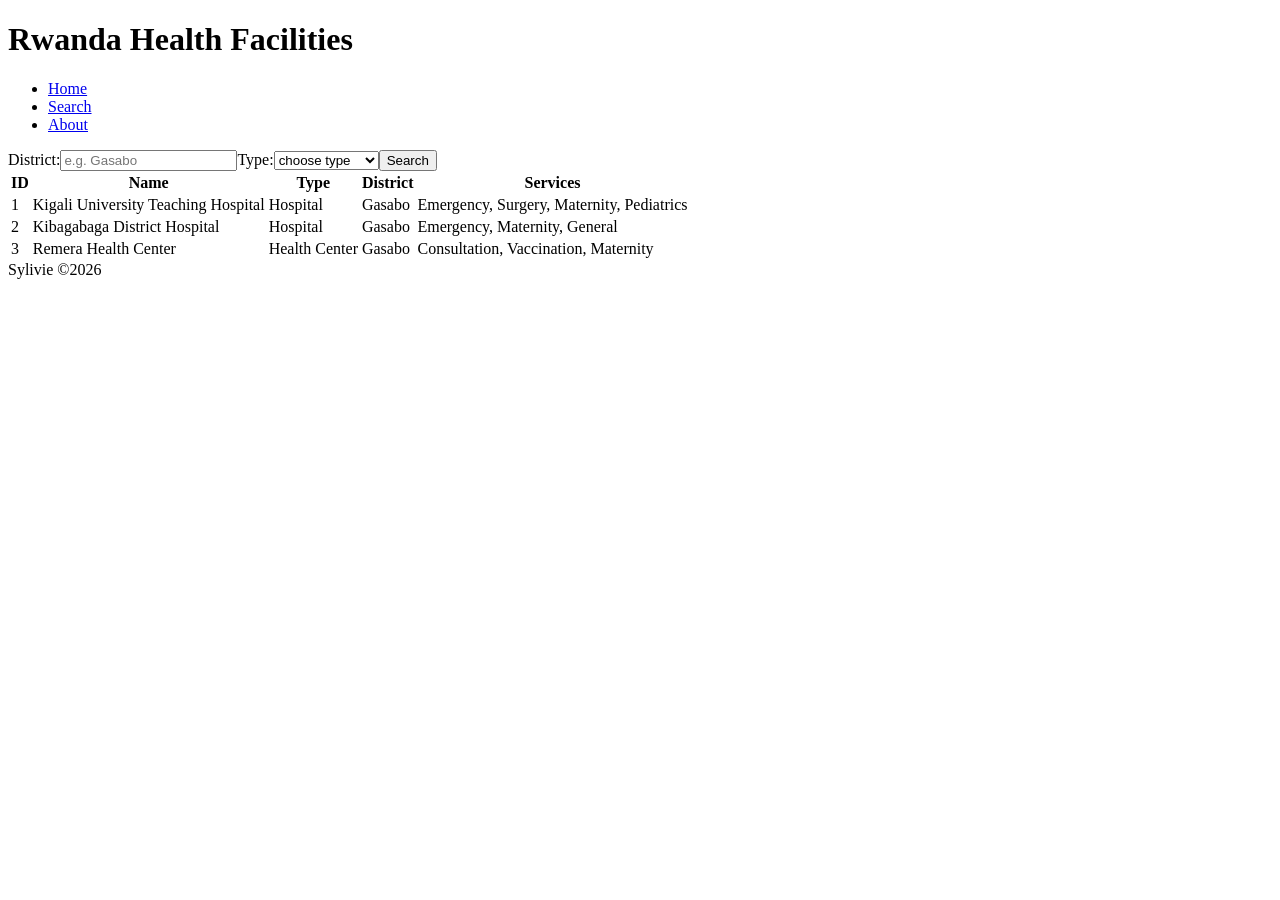
==== frontend/index.html @ f22c0489 "HTML structure and facility table" ====
<!DOCTYPE html>
<html lang="en">
<head>
    <meta charset="UTF-8">
    <meta name="viewport" content="width=device-width, initial-scale=1.0">
    <title>Rwanda Health Facilities</title>
</head>
<body>
    <header>
        <h1>Rwanda Health Facilities</h1>
        <nav>
            <ul>
                <li><a href="#">Home</a></li>
                <li><a href="#">Search</a></li>
                <li><a href="#">About</a></li>
            </ul>
        </nav>
    </header>
    <main>
        <table>
        <form >
            <label for="district">District:</label>
            <input type="text" name="facility-district" id="district" placeholder="e.g. Gasabo"/>
            <label for="type">Type:</label>
            <select id="type" name="type">
                <option value="">choose type</option>
                <option value="hospital">Hospital</option>
                <option value="clinic">Clinic</option>
                <option value="health_center">Health Center</option>
            </select>
            <button type="button">Search</button>
        </form>
        <table>
            <thead>
                <tr>
                    <th>ID</th>
                    <th>Name</th>
                    <th>Type</th>
                    <th>District</th>
                    <th>Services</th>
                </tr>
            </thead>
            <tbody>
                 <tr>
                    <td>1</td>
                    <td>Kigali University Teaching Hospital</td>
                    <td>Hospital</td>
                    <td>Gasabo</td>
                    <td>Emergency, Surgery, Maternity, Pediatrics</td>
                </tr>
                <tr>
                    <td>2</td>
                    <td>Kibagabaga District Hospital</td>
                    <td>Hospital</td>
                    <td>Gasabo</td>
                    <td>Emergency, Maternity, General</td>
                </tr>
                <tr>
                    <td>3</td>
                    <td>Remera Health Center</td>
                    <td>Health Center</td>
                    <td>Gasabo</td>
                    <td>Consultation, Vaccination, Maternity</td>
                </tr>
            </tbody>
        </table>
    </main>
    <footer>Sylivie &copy;2026</footer>
</body>
</html>
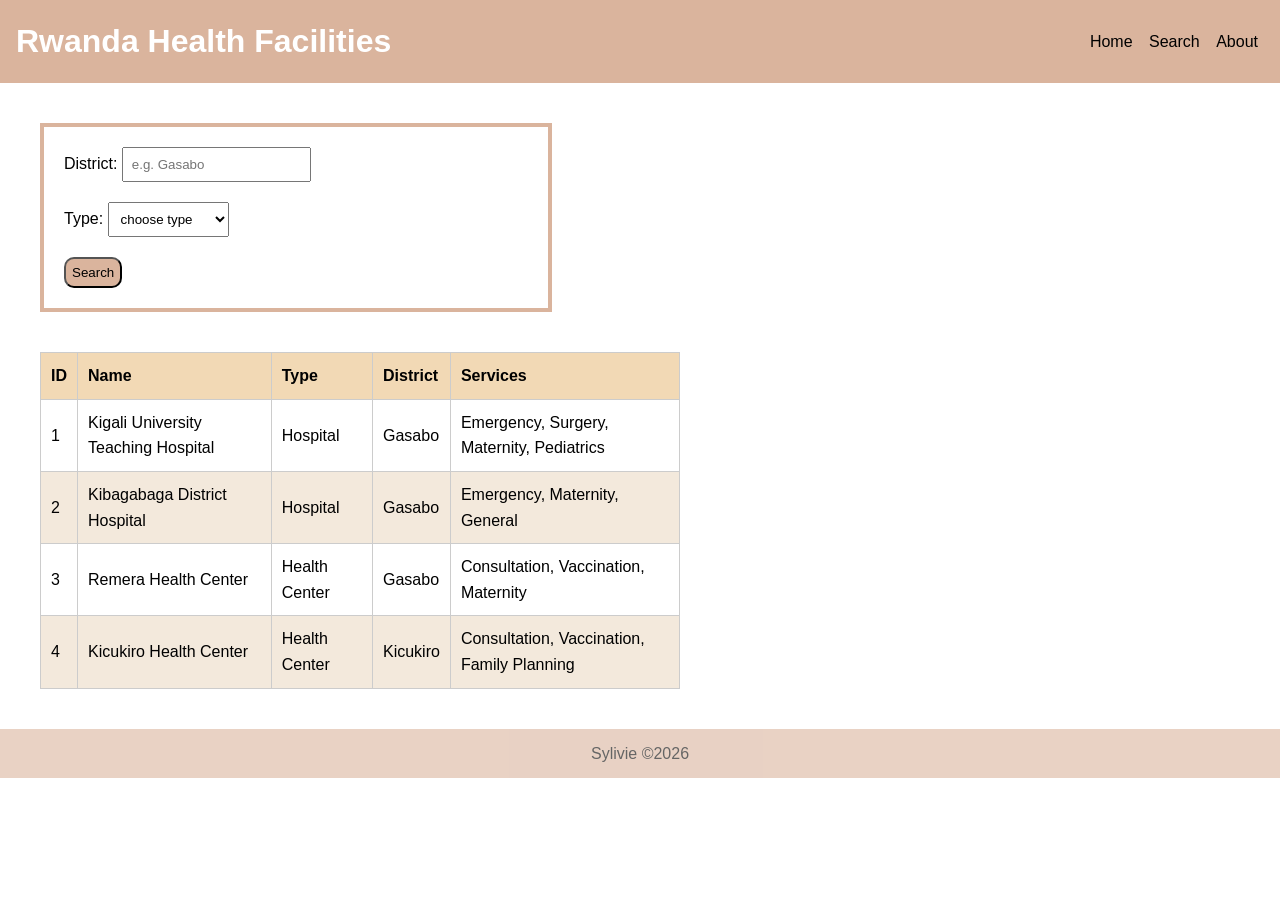
==== commit d17125ff: "adding styles.css and makeing changes in html" ====
--- a/frontend/index.html
+++ b/frontend/index.html
@@ -4,30 +4,30 @@
     <meta charset="UTF-8">
     <meta name="viewport" content="width=device-width, initial-scale=1.0">
     <title>Rwanda Health Facilities</title>
+    <link rel="stylesheet" href="style.css"/>
 </head>
 <body>
     <header>
         <h1>Rwanda Health Facilities</h1>
         <nav>
             <ul>
-                <li><a href="#">Home</a></li>
-                <li><a href="#">Search</a></li>
-                <li><a href="#">About</a></li>
+                <li><a href="#" target="_blank">Home</a></li>
+                <li><a href="#" target="_blank">Search</a></li>
+                <li><a href="#" target="_blank">About</a></li>
             </ul>
         </nav>
     </header>
     <main>
-        <table>
         <form >
             <label for="district">District:</label>
-            <input type="text" name="facility-district" id="district" placeholder="e.g. Gasabo"/>
+            <input type="text" name="facility-district" id="district" placeholder="e.g. Gasabo"/><br/>
             <label for="type">Type:</label>
             <select id="type" name="type">
                 <option value="">choose type</option>
                 <option value="hospital">Hospital</option>
                 <option value="clinic">Clinic</option>
                 <option value="health_center">Health Center</option>
-            </select>
+            </select><br/>
             <button type="button">Search</button>
         </form>
         <table>
@@ -62,6 +62,13 @@
                     <td>Gasabo</td>
                     <td>Consultation, Vaccination, Maternity</td>
                 </tr>
+                <tr>
+                    <td>4</td>
+                    <td>Kicukiro Health Center</td>
+                    <td>Health Center</td>
+                    <td>Kicukiro</td>
+                    <td>Consultation, Vaccination, Family Planning</td>
+                </tr>
             </tbody>
         </table>
     </main>
--- a/frontend/style.css
+++ b/frontend/style.css
@@ -0,0 +1,87 @@
+* {
+  box-sizing: border-box;
+  margin: 0;
+  padding: 0;
+}
+body{
+    font-family: 'Segoe UI', Tahoma, Geneva, Verdana, sans-serif;
+    font-size: 16px;
+    line-height: 1.6;
+}
+header{
+    background-color: #DAB49D;
+    color: white;
+    padding: 1em;
+    display: flex;
+    justify-content: space-between;  
+    align-items: center;  
+}
+nav a{
+    text-decoration: none;
+    color: black;
+} 
+
+ nav li{
+    list-style: none;
+    margin: 6px;
+    display: inline;
+}
+nav a:visited{
+    color: black;
+}
+nav a:hover{
+    color:whitesmoke;
+    text-decoration: underline;
+}
+nav a:active{
+    color: purple;
+}
+table{
+  border-collapse: collapse;
+  width: 50%; 
+  margin: 40px;
+
+}
+th, td{
+border: 1px solid #ccc; 
+text-align: left;
+padding: 10px;
+}
+
+th{
+    background-color: #f2d9b5;
+}
+tr:nth-child(even){
+   background-color: #F3E9DC; 
+}
+tr:hover{
+    background-color:beige;
+}
+form{
+    margin: 40px;
+    border: 4px solid #DAB49D;
+    width: 40%;
+    padding: 20px;
+    
+}
+input, select{
+    margin-bottom: 20px;
+    padding: 8px;
+}
+button{
+    padding: 6px;
+    border-radius: 3px;
+    border-radius: 0.75em;
+    background-color: #DAB49D;
+}
+button:hover{
+    background-color: #f2d9b5;
+    cursor: pointer;
+}
+footer{
+    background-color: #DAB49D;
+    color:black;
+    padding: 12px;
+    text-align: center;
+    opacity: 60%;
+}
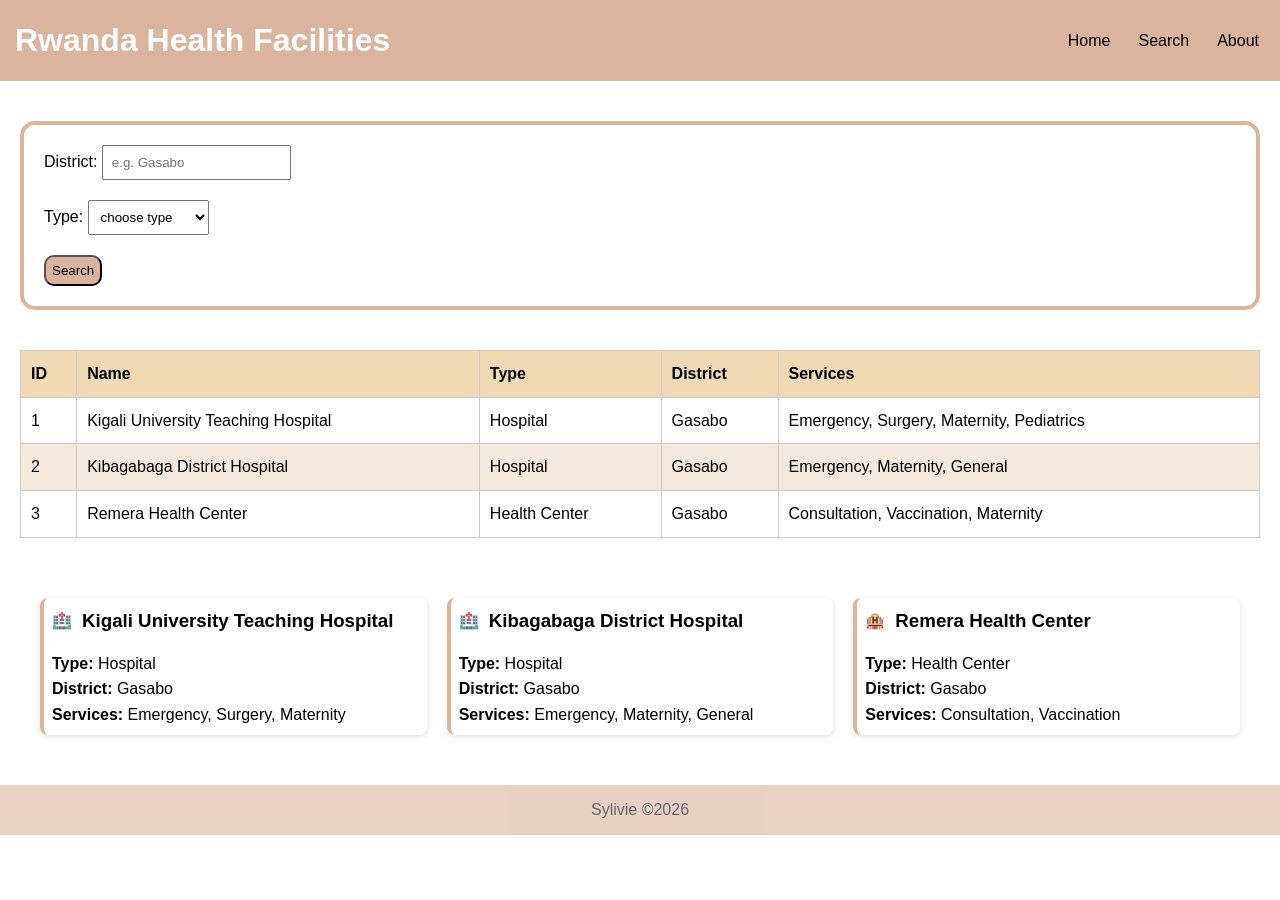
==== commit fc81eff3: "adding more on css:flexbox" ====
--- a/frontend/index.html
+++ b/frontend/index.html
@@ -7,7 +7,7 @@
     <link rel="stylesheet" href="style.css"/>
 </head>
 <body>
-    <header>
+    <header class="nav-container">
         <h1>Rwanda Health Facilities</h1>
         <nav>
             <ul>
@@ -62,15 +62,53 @@
                     <td>Gasabo</td>
                     <td>Consultation, Vaccination, Maternity</td>
                 </tr>
-                <tr>
+<!--                 <tr>
                     <td>4</td>
                     <td>Kicukiro Health Center</td>
                     <td>Health Center</td>
                     <td>Kicukiro</td>
                     <td>Consultation, Vaccination, Family Planning</td>
-                </tr>
+                </tr> -->
             </tbody>
         </table>
+        <!-- Facility Cards -->
+        <section class="cards-container">
+            <div class="card">
+                <div class="card-top">
+                    <span class="icon">🏥</span>
+                    <h3>Kigali University Teaching Hospital</h3>
+                </div>
+                <div class="card-details">
+                    <p><strong>Type:</strong> Hospital</p>
+                    <p><strong>District:</strong> Gasabo</p>
+                    <p><strong>Services:</strong> Emergency, Surgery, Maternity</p>
+                </div>
+            </div>
+
+            <div class="card">
+                <div class="card-top">
+                    <span class="icon">🏥</span>
+                    <h3>Kibagabaga District Hospital</h3>
+                </div>
+                <div class="card-details">
+                    <p><strong>Type:</strong> Hospital</p>
+                    <p><strong>District:</strong> Gasabo</p>
+                    <p><strong>Services:</strong> Emergency, Maternity, General</p>
+                </div>
+            </div>
+
+            <div class="card">
+                <div class="card-top">
+                    <span class="icon">🏨</span>
+                    <h3>Remera Health Center</h3>
+                </div>
+                <div class="card-details">
+                    <p><strong>Type:</strong> Health Center</p>
+                    <p><strong>District:</strong> Gasabo</p>
+                    <p><strong>Services:</strong> Consultation, Vaccination</p>
+                </div>
+            </div>
+        </section>
     </main>
     <footer>Sylivie &copy;2026</footer>
 </body>
--- a/frontend/style.css
+++ b/frontend/style.css
@@ -8,17 +8,34 @@
     font-size: 16px;
     line-height: 1.6;
 }
+/* sections */
 header{
     background-color: #DAB49D;
     color: white;
-    padding: 1em;
     display: flex;
     justify-content: space-between;  
-    align-items: center;  
+    align-items: center; 
+    padding: 15px; 
+}
+main{
+    padding: 0 20px;
+}
+footer{
+    background-color: #DAB49D;
+    color:black;
+    padding: 12px;
+    text-align: center;
+    opacity: 60%;
+}
+/* Navigation bar */
+.nav-container{
+    display: flex;
+    justify-content: space-between;
 }
 nav a{
     text-decoration: none;
     color: black;
+    gap: 1em;
 } 
 
  nav li{
@@ -36,10 +53,38 @@
 nav a:active{
     color: purple;
 }
+nav ul { 
+    display: flex; gap: 1em; 
+}
+
+/* form */
+form{
+    margin-top: 40px;
+    border: 4px solid #DAB49D;
+    width: 100%;
+    padding: 20px;
+    border-radius: 15px;
+    
+}
+input, select{
+    margin-bottom: 20px;
+    padding: 8px;
+}
+button{
+    padding: 6px;
+    border-radius: 3px;
+    border-radius: 0.75em;
+    background-color: #DAB49D;
+}
+button:hover{
+    background-color: #f2d9b5;
+    cursor: pointer;
+}
+/* Table */
 table{
   border-collapse: collapse;
-  width: 50%; 
-  margin: 40px;
+  width: 100%; 
+  margin: 40px 0;
 
 }
 th, td{
@@ -57,31 +102,27 @@
 tr:hover{
     background-color:beige;
 }
-form{
-    margin: 40px;
-    border: 4px solid #DAB49D;
-    width: 40%;
+
+ /* cards */
+.cards-container{
+    display: flex;
+    flex-wrap: wrap;
+    justify-content: space-around;
+    gap: 20px;
+    margin-bottom: 30px;
     padding: 20px;
-    
 }
-input, select{
-    margin-bottom: 20px;
+.card-top{
+    display: flex;
+     align-items: center;
+    gap: 10px;
+    margin-bottom: 15px;
+}
+.card{
+    flex: 1 1 280px;
+    border-radius: 8px;
+    border-left: 4px solid #DAB49D;
     padding: 8px;
+    box-shadow: 0 2px 6px rgba(0,0,0,0.1);
+
 }
-button{
-    padding: 6px;
-    border-radius: 3px;
-    border-radius: 0.75em;
-    background-color: #DAB49D;
-}
-button:hover{
-    background-color: #f2d9b5;
-    cursor: pointer;
-}
-footer{
-    background-color: #DAB49D;
-    color:black;
-    padding: 12px;
-    text-align: center;
-    opacity: 60%;
-}
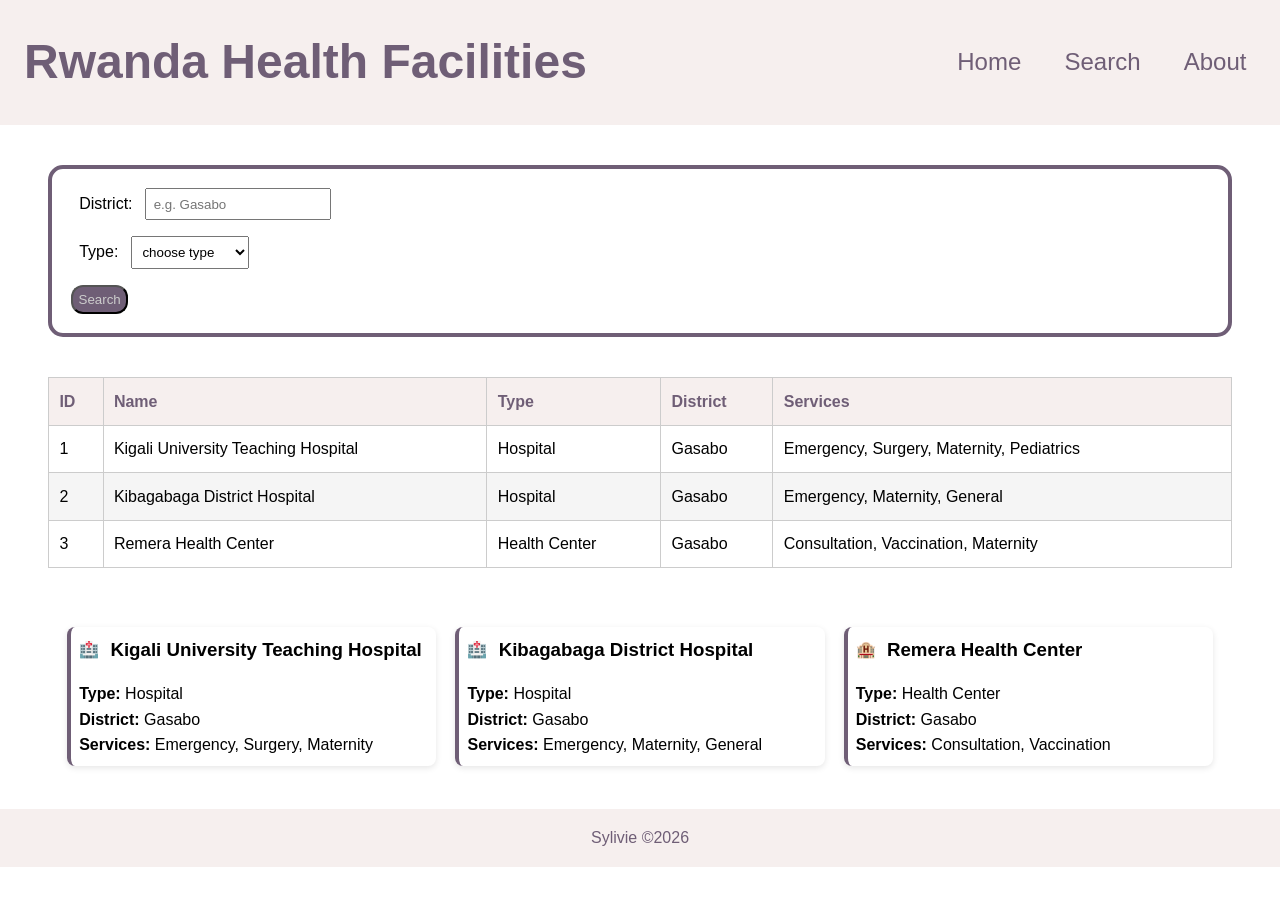
==== commit ce683bd0: "making changes on the files" ====
--- a/frontend/index.html
+++ b/frontend/index.html
@@ -30,7 +30,7 @@
             </select><br/>
             <button type="button">Search</button>
         </form>
-        <table>
+        <table class="table-wrapper">
             <thead>
                 <tr>
                     <th>ID</th>
@@ -112,4 +112,4 @@
     </main>
     <footer>Sylivie &copy;2026</footer>
 </body>
-</html>+</html>
--- a/frontend/style.css
+++ b/frontend/style.css
@@ -5,27 +5,35 @@
 }
 body{
     font-family: 'Segoe UI', Tahoma, Geneva, Verdana, sans-serif;
-    font-size: 16px;
+    font-size: 1rem;
     line-height: 1.6;
 }
 /* sections */
 header{
-    background-color: #DAB49D;
-    color: white;
+    /* background-color: #DAB49D; */
+    background-color: #F6EFEE;
+    color: #6F5E76;
     display: flex;
     justify-content: space-between;  
     align-items: center; 
-    padding: 15px; 
+    padding: 1em; 
+    width: 100%;
+    max-width: 100%;
+    font-size: clamp(0.5em, 2vw, 1.5em);    
 }
+
 main{
-    padding: 0 20px;
+    padding: 0 3em;
 }
 footer{
-    background-color: #DAB49D;
-    color:black;
-    padding: 12px;
-    text-align: center;
-    opacity: 60%;
+    background-color: #F6EFEE;
+    color: #6F5E76;
+    padding: 1em;
+    display: flex;
+    justify-content: center;
+    align-items: center;
+    width: 100%;
+    
 }
 /* Navigation bar */
 .nav-container{
@@ -34,24 +42,24 @@
 }
 nav a{
     text-decoration: none;
-    color: black;
+    color: #6F5E76;
     gap: 1em;
 } 
 
  nav li{
     list-style: none;
-    margin: 6px;
+    margin: 0.4em;
     display: inline;
 }
 nav a:visited{
-    color: black;
+    color: #6F5E76;
 }
 nav a:hover{
-    color:whitesmoke;
+    color: purple;
     text-decoration: underline;
 }
 nav a:active{
-    color: purple;
+    color: red;
 }
 nav ul { 
     display: flex; gap: 1em; 
@@ -59,70 +67,87 @@
 
 /* form */
 form{
-    margin-top: 40px;
-    border: 4px solid #DAB49D;
+    margin-top: 2.5em;
+    border: 4px solid #6F5E76;
     width: 100%;
-    padding: 20px;
+    padding: 1.2em;
     border-radius: 15px;
+    max-width: 100%;
     
 }
-input, select{
-    margin-bottom: 20px;
-    padding: 8px;
+input, select, label{
+    margin-bottom: 1.2em;
+    padding: 0.5em;
+    max-width: 100%;
+    
 }
 button{
-    padding: 6px;
-    border-radius: 3px;
-    border-radius: 0.75em;
-    background-color: #DAB49D;
+    padding: 0.4em;
+    border-radius: 12px;
+    background-color: #6F5E76;
+    color: #ccc;
+    max-width: 100%;
 }
 button:hover{
-    background-color: #f2d9b5;
+    background-color: #ccc;
+    color: #6F5E76;
     cursor: pointer;
 }
 /* Table */
 table{
   border-collapse: collapse;
   width: 100%; 
-  margin: 40px 0;
+  min-width: 600px;
+  margin: 2.5em 0;
 
+}
+.table-wrapper{
+    overflow-x: auto;
 }
 th, td{
 border: 1px solid #ccc; 
 text-align: left;
-padding: 10px;
+padding: 0.65em;
 }
 
 th{
-    background-color: #f2d9b5;
+    background-color: #F6EFEE;
+    color: #6F5E76;
 }
 tr:nth-child(even){
-   background-color: #F3E9DC; 
+   background-color: whitesmoke;
 }
 tr:hover{
-    background-color:beige;
+    background-color:#F6EFEE;
 }
 
  /* cards */
 .cards-container{
     display: flex;
     flex-wrap: wrap;
-    justify-content: space-around;
-    gap: 20px;
-    margin-bottom: 30px;
-    padding: 20px;
+    justify-content: space-between;
+    gap: 1.2em;
+    margin-bottom: 1.5em;
+    padding: 1.2em;
 }
 .card-top{
     display: flex;
-     align-items: center;
-    gap: 10px;
-    margin-bottom: 15px;
+    align-items: center;
+    gap: 0.7em;
+    margin-bottom: 1em;
 }
 .card{
     flex: 1 1 280px;
     border-radius: 8px;
-    border-left: 4px solid #DAB49D;
-    padding: 8px;
+    border-left: 4px solid #6F5E76;
+    padding: 0.5em;
     box-shadow: 0 2px 6px rgba(0,0,0,0.1);
 
 }
+/* mobile first */
+@media (min-width: 375px) {
+   
+    header{
+        max-width: 100%;
+    }
+}
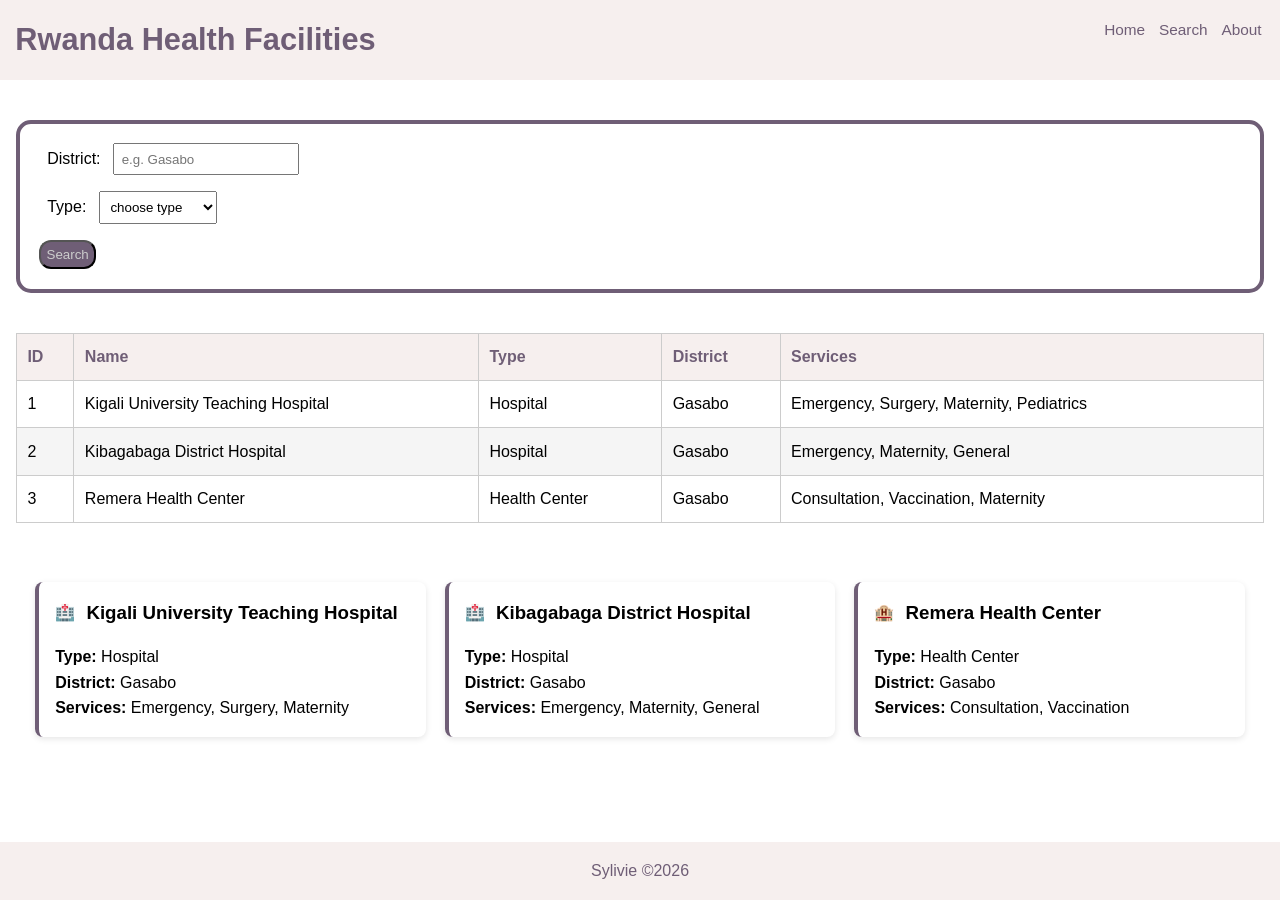
==== commit 02df1d3a: "Adding  Responsive design and media queries" ====
--- a/frontend/index.html
+++ b/frontend/index.html
@@ -30,7 +30,8 @@
             </select><br/>
             <button type="button">Search</button>
         </form>
-        <table class="table-wrapper">
+        <div class="table-wrapper">
+        <table>
             <thead>
                 <tr>
                     <th>ID</th>
@@ -71,6 +72,7 @@
                 </tr> -->
             </tbody>
         </table>
+        </div>
         <!-- Facility Cards -->
         <section class="cards-container">
             <div class="card">
--- a/frontend/style.css
+++ b/frontend/style.css
@@ -7,6 +7,10 @@
     font-family: 'Segoe UI', Tahoma, Geneva, Verdana, sans-serif;
     font-size: 1rem;
     line-height: 1.6;
+    overflow-x: hidden;
+    display: flex;
+    flex-direction: column;
+    min-height: 100vh; 
 }
 /* sections */
 header{
@@ -17,13 +21,14 @@
     justify-content: space-between;  
     align-items: center; 
     padding: 1em; 
-    width: 100%;
-    max-width: 100%;
-    font-size: clamp(0.5em, 2vw, 1.5em);    
+/*     width: 100%;
+    max-width: 100%; */
+    font-size: clamp(0.5em, 1.2vw, 1.5em);    
 }
 
 main{
-    padding: 0 3em;
+    padding: 0 1em;
+    flex: 1;
 }
 footer{
     background-color: #F6EFEE;
@@ -39,17 +44,27 @@
 .nav-container{
     display: flex;
     justify-content: space-between;
+    flex-direction: column;
+    align-items: start;
 }
 nav a{
     text-decoration: none;
     color: #6F5E76;
-    gap: 1em;
+    gap: 0.5em;
+    transition: all 0.2s ease;
+    
 } 
+nav ul{
+    display: flex;
+    flex-direction: column;
+    gap: 0.5em;
+   
+}
 
  nav li{
     list-style: none;
-    margin: 0.4em;
-    display: inline;
+    margin: 0.2em;
+    
 }
 nav a:visited{
     color: #6F5E76;
@@ -61,9 +76,7 @@
 nav a:active{
     color: red;
 }
-nav ul { 
-    display: flex; gap: 1em; 
-}
+
 
 /* form */
 form{
@@ -87,6 +100,7 @@
     background-color: #6F5E76;
     color: #ccc;
     max-width: 100%;
+    transition: all 0.2s ease;
 }
 button:hover{
     background-color: #ccc;
@@ -103,6 +117,7 @@
 }
 .table-wrapper{
     overflow-x: auto;
+    /* width: 100%; */
 }
 th, td{
 border: 1px solid #ccc; 
@@ -124,6 +139,7 @@
  /* cards */
 .cards-container{
     display: flex;
+    flex-direction: row;
     flex-wrap: wrap;
     justify-content: space-between;
     gap: 1.2em;
@@ -137,17 +153,30 @@
     margin-bottom: 1em;
 }
 .card{
-    flex: 1 1 280px;
+    flex: 1 1 100%;
     border-radius: 8px;
     border-left: 4px solid #6F5E76;
-    padding: 0.5em;
+    padding: 1em;
     box-shadow: 0 2px 6px rgba(0,0,0,0.1);
 
 }
 /* mobile first */
-@media (min-width: 375px) {
-   
-    header{
-        max-width: 100%;
+@media (min-width: 768px) {
+    nav ul{
+        flex-direction: row;
+
+    }
+    .nav-container{
+        flex-direction: row;
+        justify-content: space-between;
+    }
+    
+   .card{
+        flex: 1 1 calc(50% - 1.2em);
+   }
+}
+@media (min-width: 1024px){
+    .card{
+        flex: 1 1 calc(33.3% - 1.2em);
     }
 }
